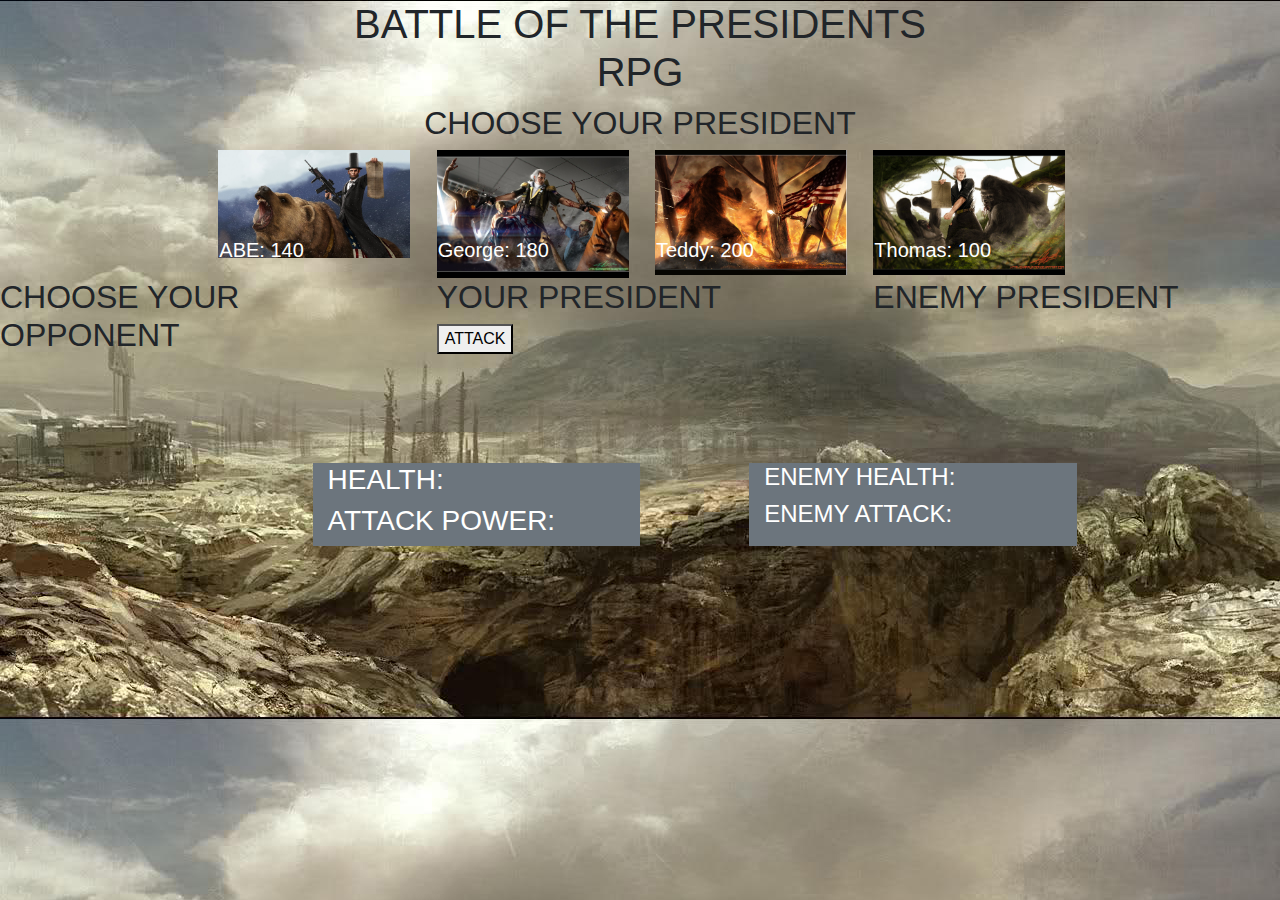
==== docs/index.html @ e31ebff7 "fixed index loading problem by removing . in front of it, added readme back in" ====
<!DOCTYPE html>
<head>
    <meta charset="UTF-8">
    <title>Presidential RPG</title>
    <link rel="stylesheet" type="text/css" href="assets/css/reset.css">
    <link rel="stylesheet" type="text/css" href="assets/css/style.css">
    <link rel="stylesheet" href="https://maxcdn.bootstrapcdn.com/bootstrap/4.0.0/css/bootstrap.min.css">
    <script
    src="https://code.jquery.com/jquery-3.4.1.min.js"
    integrity="sha256-CSXorXvZcTkaix6Yvo6HppcZGetbYMGWSFlBw8HfCJo="
    crossorigin="anonymous"></script>   
     <script src="assets/javascript/game.js"></script>
    
</head>
<body background="assets/images/battle.jpg">
    <header class="row">
        <h1 class="text-center offset-lg-3 col-lg-6">BATTLE OF THE PRESIDENTS RPG</h1>
    </header>
    <section>
        <div classe="row" id="presidents">
            <h2 class="text-center offset-lg-3 col-lg-6">CHOOSE YOUR PRESIDENT</h2>
            <div class="row" id="choices">
                <div class="offset-lg-2 col-lg-2 blue-border prez " id="abe">
                    <img src="assets/images/Lincoln.jpg">
                    <h5 class="bottom-left text-white" >ABE: 140</h5>
                </div>
                <div class="col-lg-2 prez blue-border" id="george">
                    <img src="assets/images/washington.jpg">
                    <h5 class="bottom-left text-white">George: 180</h5>
                </div>
                <div class="col-lg-2 prez blue-border" id="teddy">
                    <img src="assets/images/teddy.jpg">
                    <h5 class="bottom-left text-white">Teddy: 200</h5>
                </div>
                <div class="col-lg-2 prez blue-border"  id="thomas">
                    <img src="assets/images/jefferson.jpg" >
                    <h5 class="bottom-left text-white">Thomas: 100</h5>
                </div>
            </div>
        </div>
        <div class="row" >
            <div class="col-lg-4" id="opponents">
                <h2>CHOOSE YOUR OPPONENT</h2>
                <div id="opponents"></div>
            </div>
            <div class="col-lg-4">
                <h2>YOUR PRESIDENT</h2>
                <div id="userspresident"></div>
                <button id="attack">ATTACK</button>
            </div>
            <div class="col-lg-4" id="enemypresident">
                <h2>ENEMY PRESIDENT</h2>
                <div id="enemypresident"></div>
            </div>
        </div>
    </section>
    <footer class="row h-25">
        <div class="offset-lg-3 col-lg-3 bg-secondary text-white" height= 200px width= 200px>
            <h3>HEALTH: </h3>
            <h3 id="userHealth"></h3>
            <h3>ATTACK POWER: </h3>
            <h3 id="userAttack"></h3>
        </div>
        <div class="offset-lg-1 col-lg-3 bg-secondary text-white" height= 200px width= 200px>
            <h4>ENEMY HEALTH: </h4>
            <h4 id="enemyHealth"></h4>
            <h4>ENEMY ATTACK: </h4>
            <h4 id="enemyAttack"></h4>
        </div>
    </footer>
</body>
</html>
---- docs/assets/css/style.css ----
img {
    width: 15vw;
    height: auto;
}

.blue-border {
    border: 0px solid blue;
}

.red-border {
    border: 0px solid red;
}

.green-border {
    border: 0px solid green;
}
.orange-border {
    border: 0px solid orange;
}
footer {
    margin-top: 100px
}
.bottom-left {
    position: absolute;
    bottom: 8px;
    left: 16px;
  }
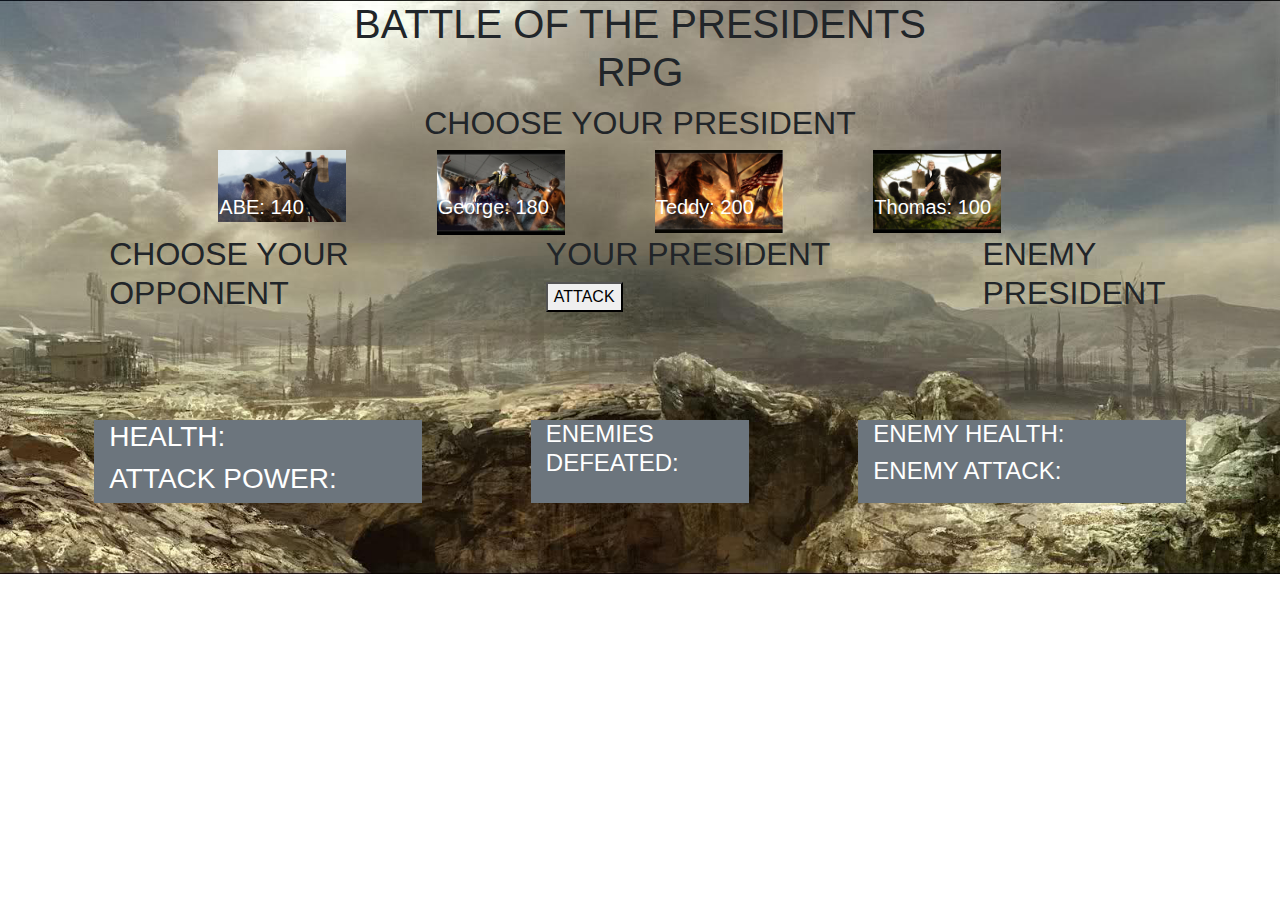
==== commit 309dac5d: "updted background to not repeat, added more margins" ====
--- a/docs/index.html
+++ b/docs/index.html
@@ -12,7 +12,7 @@
      <script src="assets/javascript/game.js"></script>
     
 </head>
-<body background="assets/images/battle.jpg">
+<body>
     <header class="row">
         <h1 class="text-center offset-lg-3 col-lg-6">BATTLE OF THE PRESIDENTS RPG</h1>
     </header>
@@ -39,27 +39,32 @@
             </div>
         </div>
         <div class="row" >
-            <div class="col-lg-4" id="opponents">
+            <div class="offset-lg-1 col-lg-3" id="opponents">
                 <h2>CHOOSE YOUR OPPONENT</h2>
                 <div id="opponents"></div>
             </div>
-            <div class="col-lg-4">
+            <div class="offset-lg-1 col-lg-3">
                 <h2>YOUR PRESIDENT</h2>
                 <div id="userspresident"></div>
                 <button id="attack">ATTACK</button>
             </div>
-            <div class="col-lg-4" id="enemypresident">
+            <div class="offset-lg-1 col-lg-3" id="enemypresident">
                 <h2>ENEMY PRESIDENT</h2>
                 <div id="enemypresident"></div>
             </div>
         </div>
     </section>
     <footer class="row h-25">
-        <div class="offset-lg-3 col-lg-3 bg-secondary text-white" height= 200px width= 200px>
+        <div class="offset-lg-1 col-lg-3 bg-secondary text-white" height= 200px width= 200px>
             <h3>HEALTH: </h3>
             <h3 id="userHealth"></h3>
             <h3>ATTACK POWER: </h3>
             <h3 id="userAttack"></h3>
+        </div>
+        <div class="offset-lg-1 col-lg-2 bg-secondary text-white" height= 200px width= 200px>
+            <h4>ENEMIES DEFEATED: </h4>
+            <h4 id="enemydeaths"></h4>
+            
         </div>
         <div class="offset-lg-1 col-lg-3 bg-secondary text-white" height= 200px width= 200px>
             <h4>ENEMY HEALTH: </h4>
--- a/docs/assets/css/style.css
+++ b/docs/assets/css/style.css
@@ -1,5 +1,11 @@
+body {
+    background: url(../images/battle.jpg);
+    background-repeat: no-repeat;
+    background-size: cover;
+}
+
 img {
-    width: 15vw;
+    width: 10vw;
     height: auto;
 }
 
